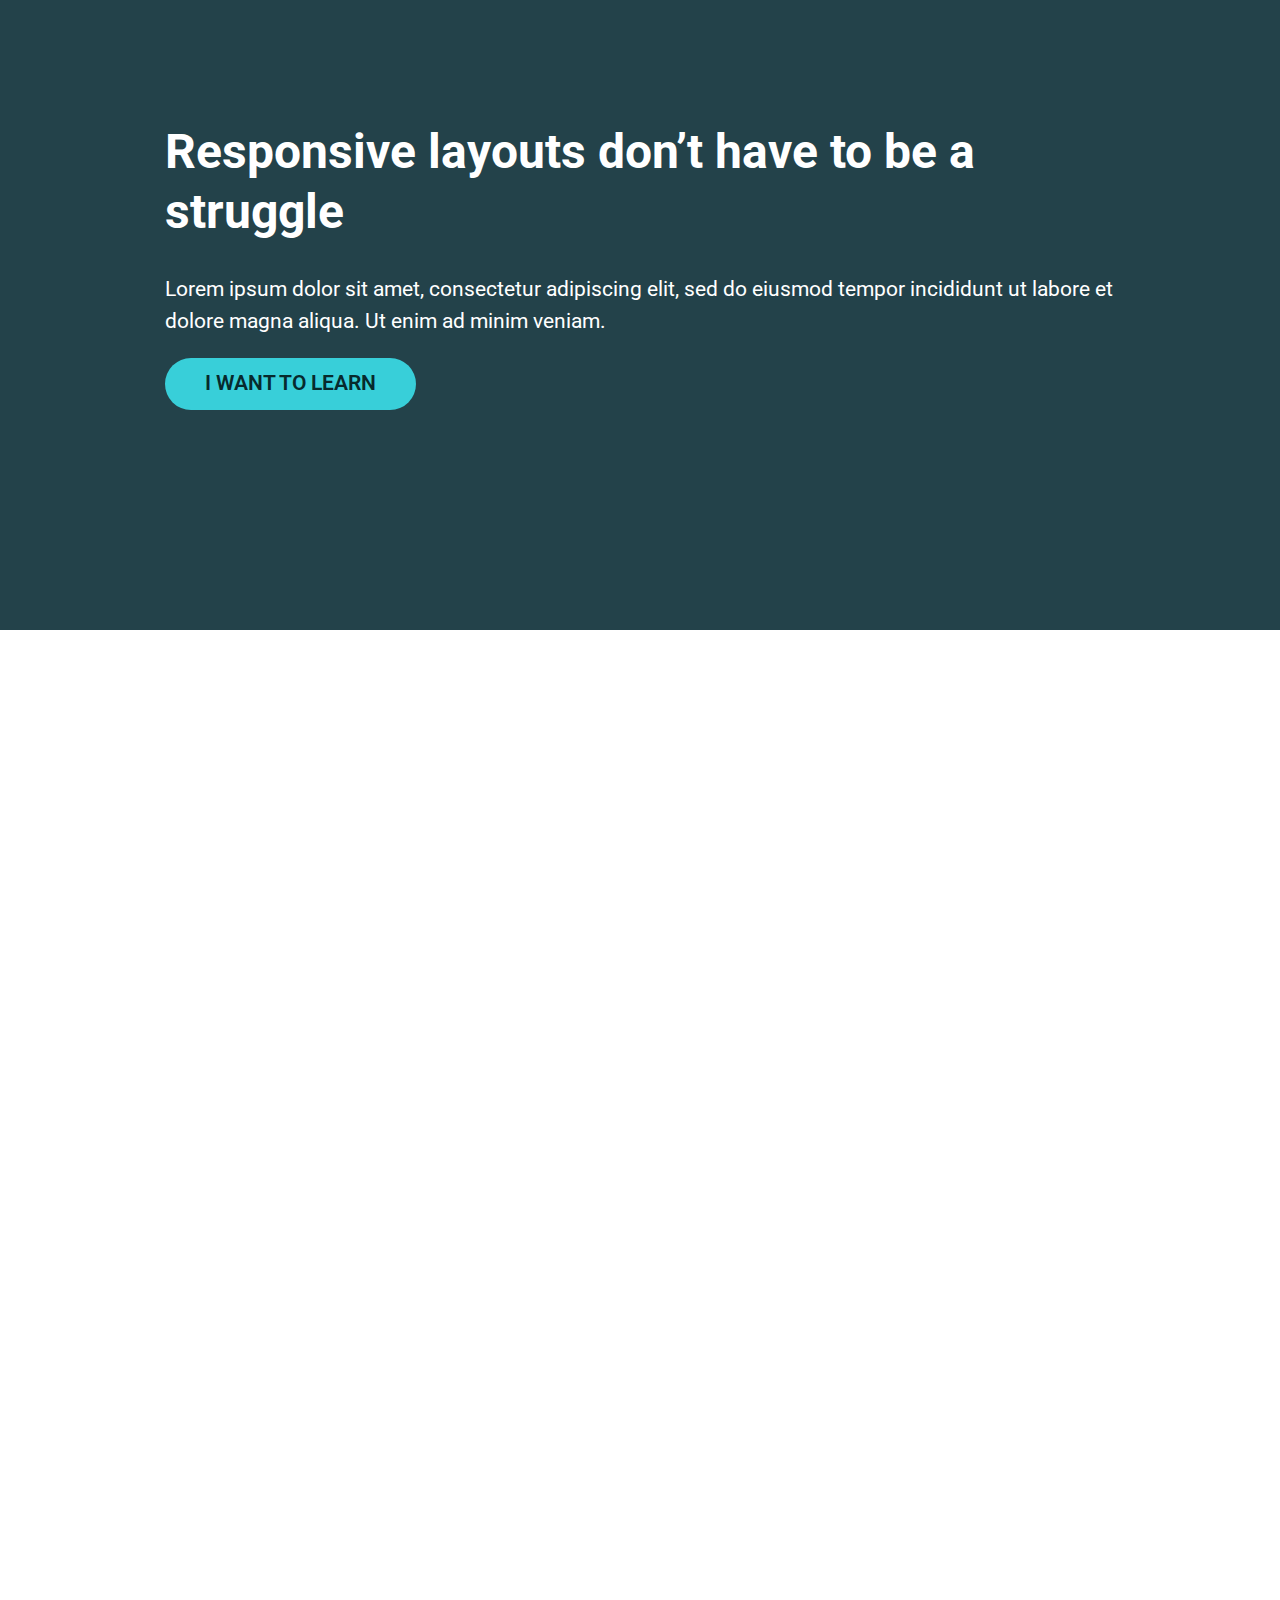
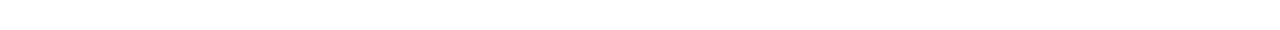
==== challenge03/index.html @ b191038d "Completed challenge3" ====
<!DOCTYPE html>
<html lang="en">

<head>
    <meta charset="UTF-8">
    <meta http-equiv="X-UA-Compatible" content="IE=edge">
    <meta name="viewport" content="width=device-width, initial-scale=1.0">
    <link rel="stylesheet" href="main.css">
    <title>Responsive layouts don’t have to be a struggle</title>
</head>

<body>
    <div class="container">
        <div class="intro">
            <h1>Responsive layouts don’t have to be a struggle</h1>
            <p>Lorem ipsum dolor sit amet, consectetur adipiscing elit, sed do eiusmod tempor incididunt ut labore et dolore magna aliqua. Ut enim ad minim veniam.</p>
        </div>

        <button class="button">I want to learn</button>
    </div>
    <div class="more-content">

    </div>
</body>

</html>
---- challenge03/main.css ----
@import url('https://fonts.googleapis.com/css2?family=Roboto:wght@900&display=swap');
@import url('https://fonts.googleapis.com/css2?family=Roboto:wght@400;900&display=swap');
* {
    box-sizing: border-box;
}

body {
    background-color: #23424A;
    margin: 0;
}

.container {
    width: 75%;
    max-width: 950px;
    margin: 0 auto;
    padding: 10vh 0;
    height: 70vh;
}

.intro {
    color: #fff;
}

.intro>h1 {
    font-family: 'Roboto', sans-serif;
    font-size: 3rem;
    line-height: 1.25;
}

.intro>p {
    font-family: 'Roboto', sans-serif;
    font-size: 1.3125rem;
    line-height: 1.5;
}

.button {
    font-family: 'Roboto', sans-serif;
    font-size: 1.3125rem;
    font-weight: 600;
    text-transform: uppercase;
    color: #072A2D;
    background: #38CFD9;
    line-height: 1.5;
    padding: 10px 40px;
    mix-blend-mode: normal;
    border: none;
    border-radius: 31.5px;
}

.more-content {
    background-color: #fff;
    background-size: cover;
    height: 1000px;
}
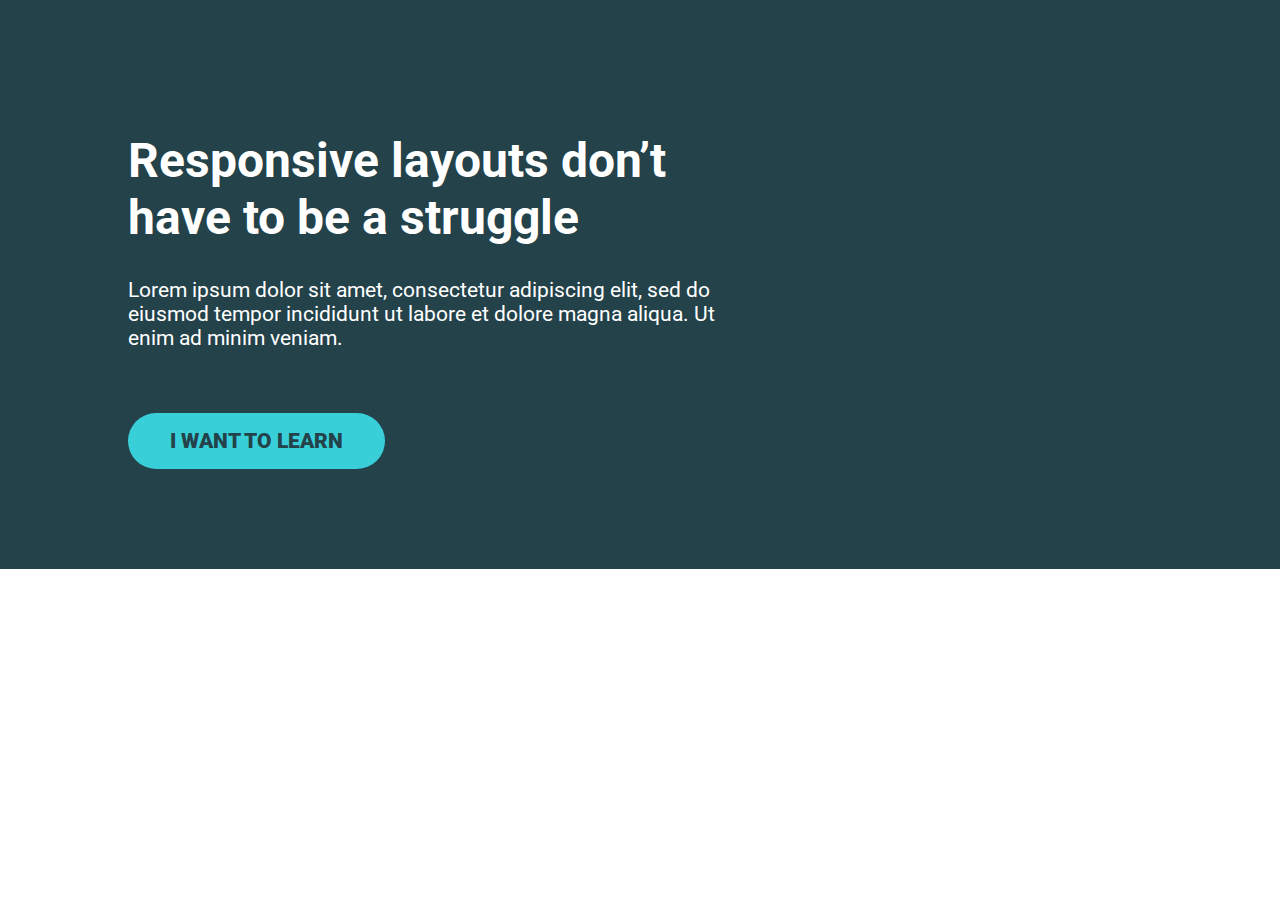
==== commit ea2efe83: "Updated challenge3" ====
--- a/challenge03/index.html
+++ b/challenge03/index.html
@@ -10,13 +10,14 @@
 </head>
 
 <body>
-    <div class="container">
-        <div class="intro">
-            <h1>Responsive layouts don’t have to be a struggle</h1>
-            <p>Lorem ipsum dolor sit amet, consectetur adipiscing elit, sed do eiusmod tempor incididunt ut labore et dolore magna aliqua. Ut enim ad minim veniam.</p>
+    <div class="hero">
+        <div class="container">
+            <div class="hero__text">
+                <h1>Responsive layouts don’t have to be a struggle</h1>
+                <p>Lorem ipsum dolor sit amet, consectetur adipiscing elit, sed do eiusmod tempor incididunt ut labore et dolore magna aliqua. Ut enim ad minim veniam.</p>
+                <a href="#" class="btn">I want to learn</a>
+            </div>
         </div>
-
-        <button class="button">I want to learn</button>
     </div>
     <div class="more-content">
 
--- a/challenge03/main.css
+++ b/challenge03/main.css
@@ -1,54 +1,53 @@
 @import url('https://fonts.googleapis.com/css2?family=Roboto:wght@900&display=swap');
 @import url('https://fonts.googleapis.com/css2?family=Roboto:wght@400;900&display=swap');
-* {
+*,
+*::before,
+*::after {
     box-sizing: border-box;
 }
 
 body {
-    background-color: #23424A;
     margin: 0;
+    font-family: 'Roboto', sans-serif;
+    font-size: 1.3125rem;
+}
+
+h1 {
+    font-size: 3rem;
 }
 
 .container {
-    width: 75%;
-    max-width: 950px;
+    width: 80%;
+    max-width: 1100px;
     margin: 0 auto;
-    padding: 10vh 0;
-    height: 70vh;
 }
 
-.intro {
+.hero {
+    padding: 100px 0;
+    background-color: #23424A;
     color: #fff;
 }
 
-.intro>h1 {
-    font-family: 'Roboto', sans-serif;
-    font-size: 3rem;
-    line-height: 1.25;
+.hero__text {
+    width: 60%;
 }
 
-.intro>p {
-    font-family: 'Roboto', sans-serif;
-    font-size: 1.3125rem;
-    line-height: 1.5;
+.hero p {
+    margin-bottom: 3em;
 }
 
-.button {
-    font-family: 'Roboto', sans-serif;
-    font-size: 1.3125rem;
-    font-weight: 600;
+.btn {
+    display: inline-block;
+    text-decoration: none;
     text-transform: uppercase;
-    color: #072A2D;
-    background: #38CFD9;
-    line-height: 1.5;
-    padding: 10px 40px;
-    mix-blend-mode: normal;
-    border: none;
-    border-radius: 31.5px;
+    color: #23424A;
+    font-weight: 900;
+    background-color: #38CFD9;
+    padding: .75em 2em;
+    border-radius: 100px;
 }
 
-.more-content {
-    background-color: #fff;
-    background-size: cover;
-    height: 1000px;
+.btn:hover,
+.btn:focus {
+    opacity: .75;
 }